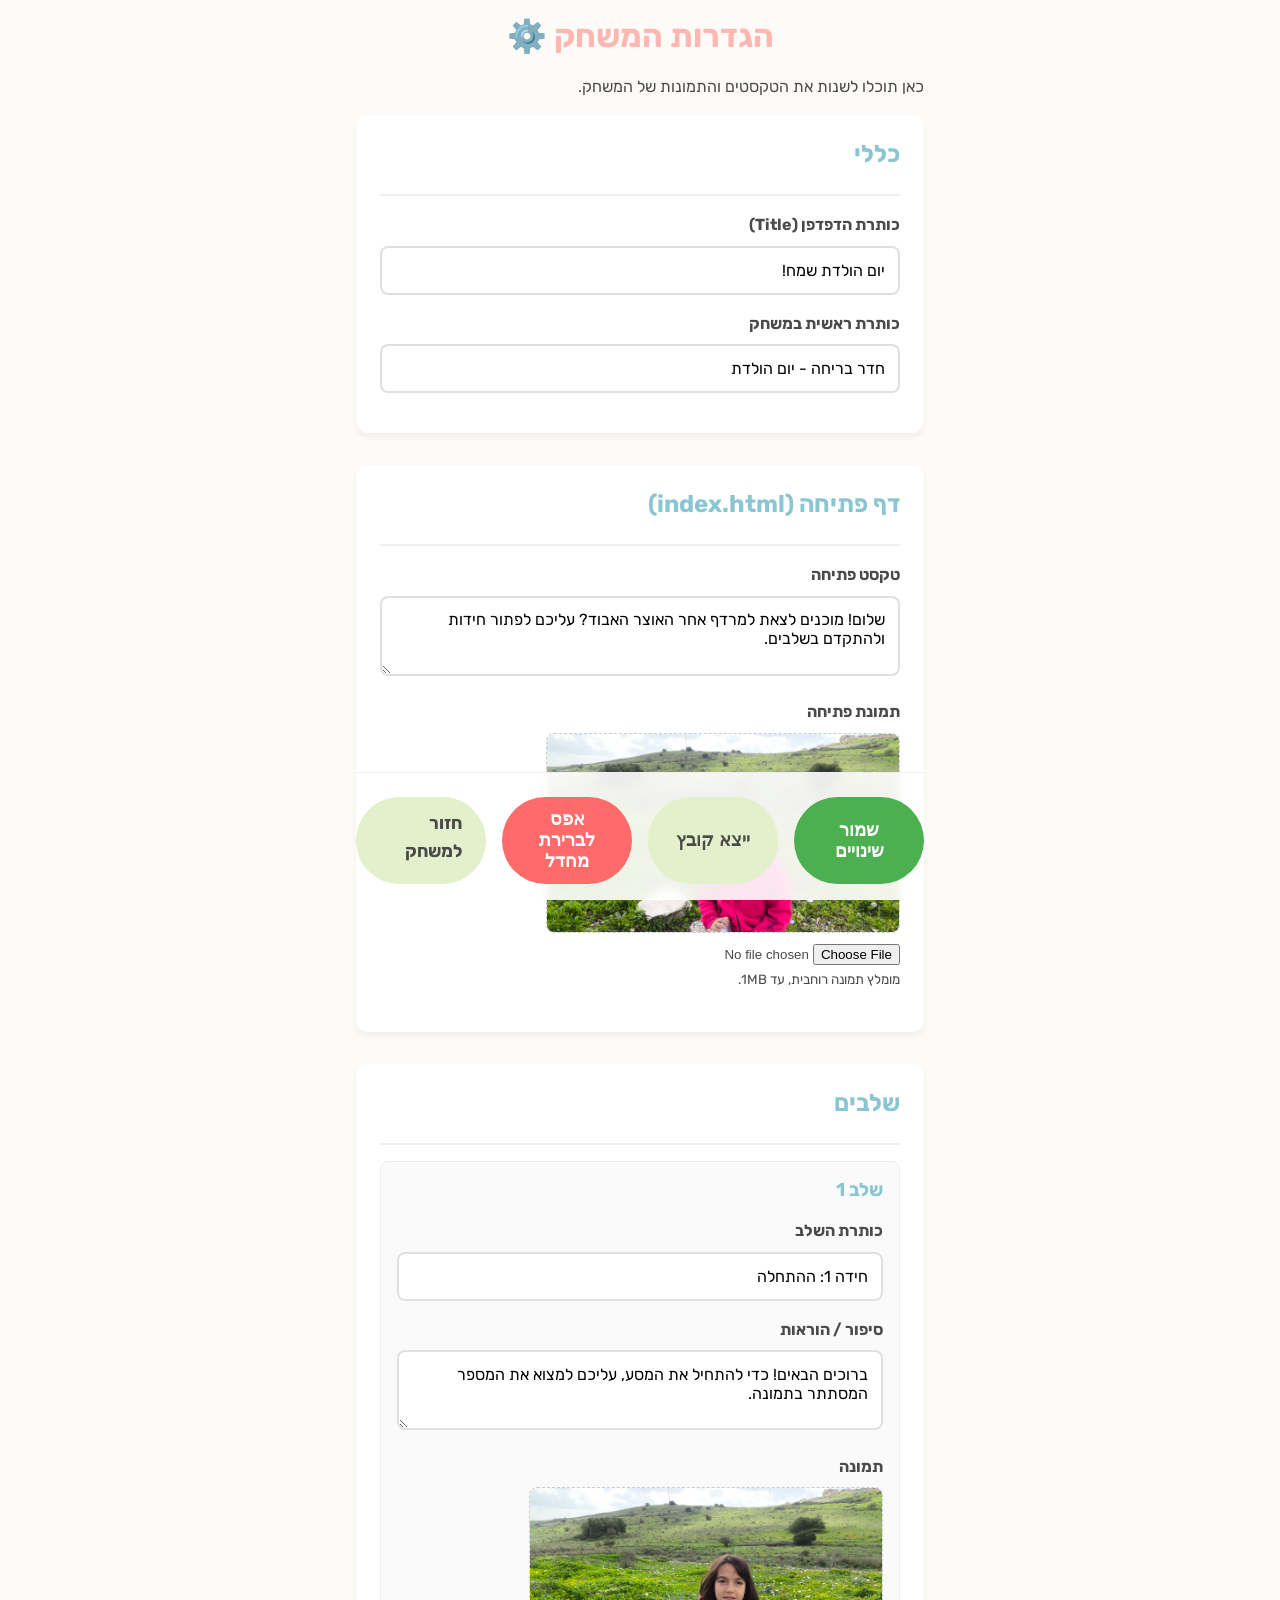
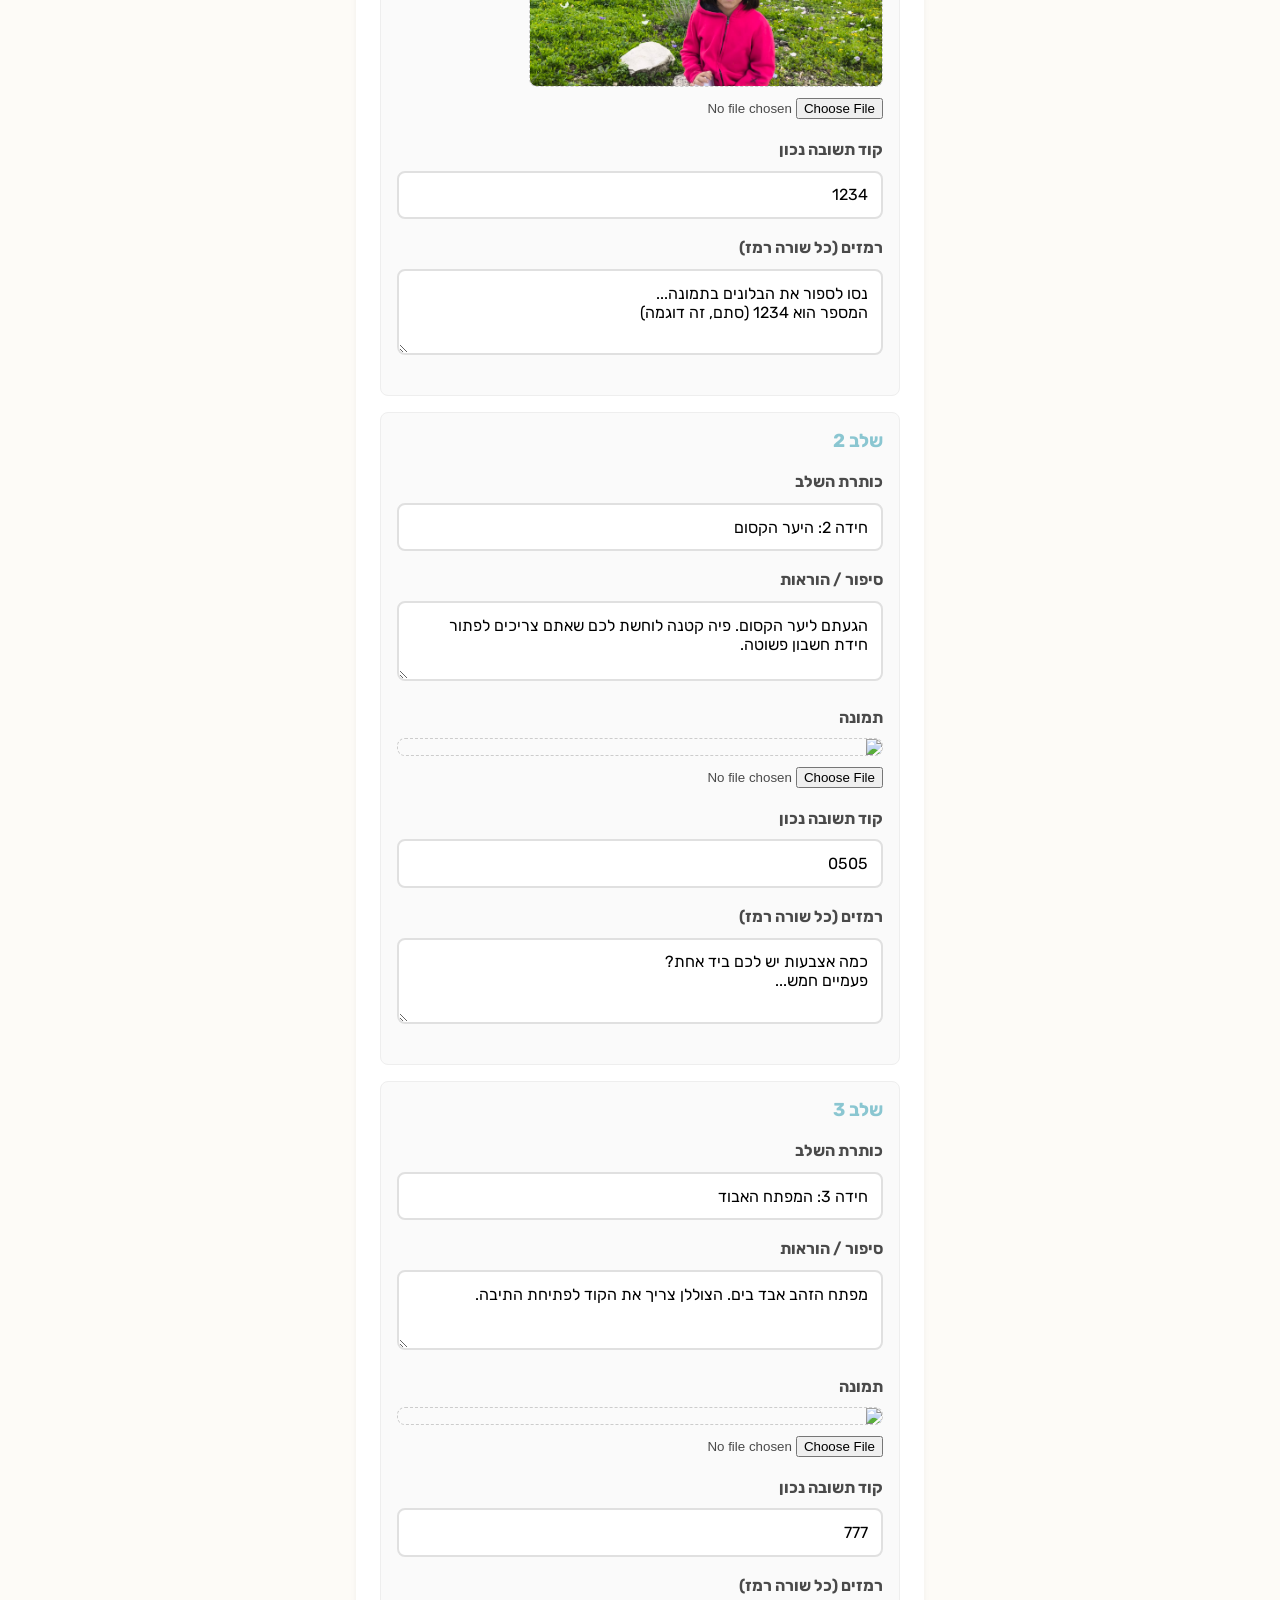
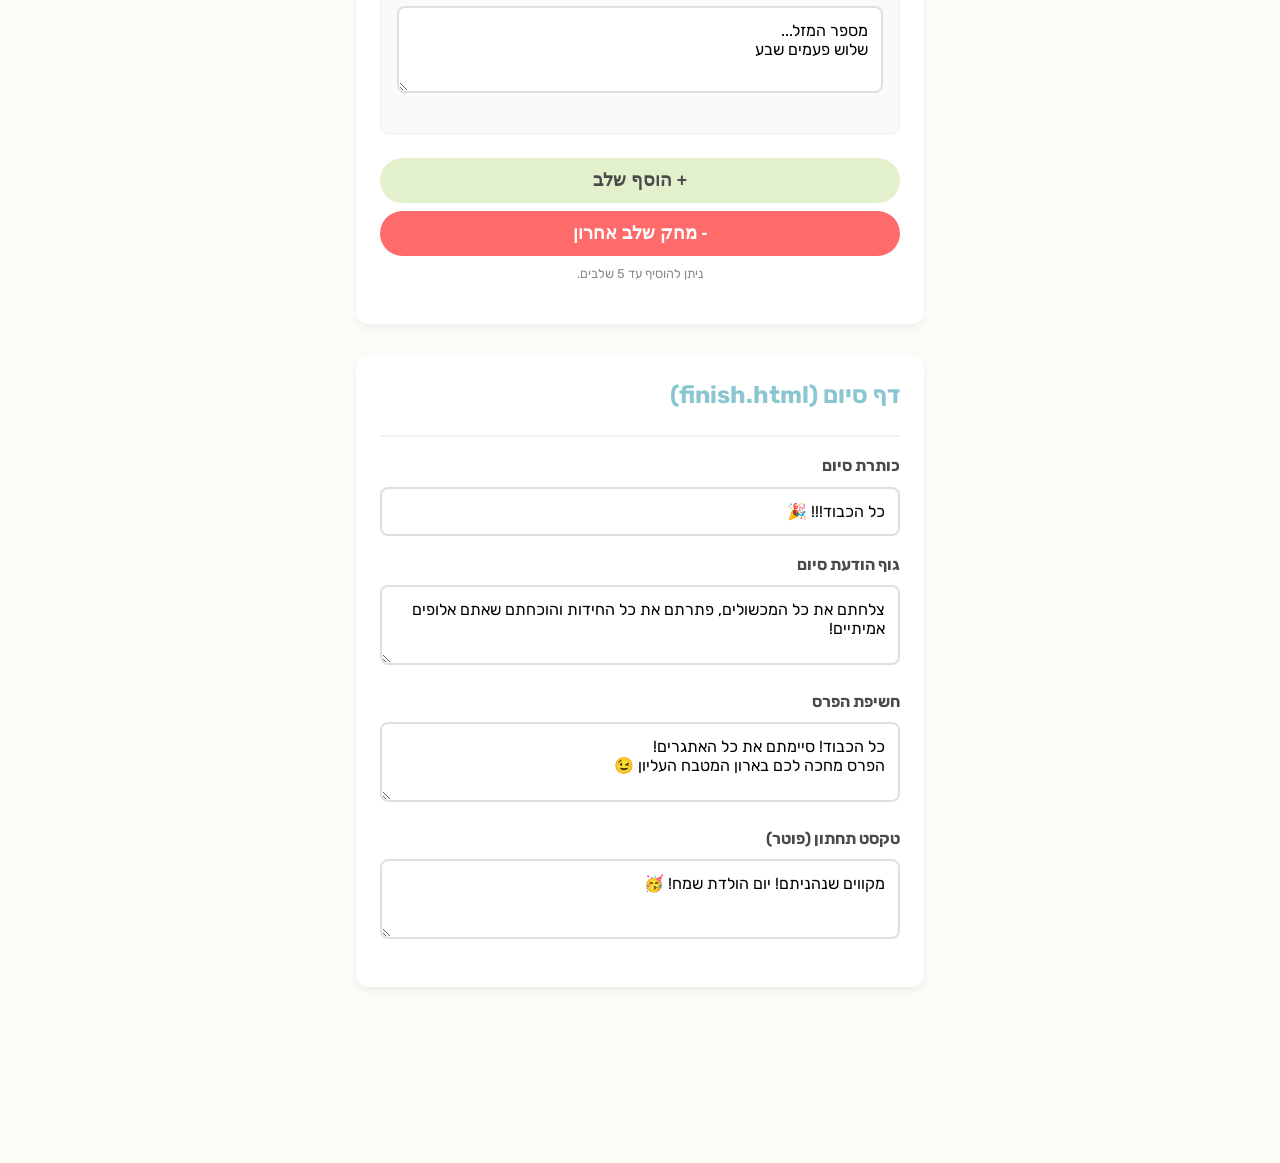
==== setup.html @ d7bb75f8 "init" ====
<!DOCTYPE html>
<html lang="he" dir="rtl">

<head>
    <meta charset="UTF-8">
    <meta name="viewport" content="width=device-width, initial-scale=1.0">
    <title>הגדרות המשחק</title>
    <link rel="stylesheet" href="assets/styles.css">
    <link href="https://fonts.googleapis.com/css2?family=Rubik:wght@400;700&display=swap" rel="stylesheet">
    <style>
        .config-section {
            background: #fff;
            border-radius: 12px;
            padding: 1.5rem;
            margin-bottom: 2rem;
            box-shadow: 0 4px 6px rgba(0, 0, 0, 0.05);
        }

        .config-header {
            display: flex;
            justify-content: space-between;
            align-items: center;
            margin-bottom: 1rem;
            border-bottom: 2px solid #f0f0f0;
            padding-bottom: 0.5rem;
        }

        .form-group {
            margin-bottom: 1rem;
        }

        label {
            display: block;
            margin-bottom: 0.5rem;
            font-weight: bold;
            color: var(--color-text);
        }

        input[type="text"],
        textarea {
            width: 100%;
            padding: 0.8rem;
            border: 2px solid #e0e0e0;
            border-radius: 8px;
            font-family: inherit;
            font-size: 1rem;
        }

        textarea {
            resize: vertical;
            min-height: 80px;
        }

        .image-preview {
            max-width: 100%;
            height: auto;
            max-height: 200px;
            border-radius: 8px;
            margin-top: 0.5rem;
            display: block;
            border: 1px dashed #ccc;
        }

        .stage-item {
            border: 1px solid #eee;
            padding: 1rem;
            border-radius: 8px;
            margin-bottom: 1rem;
            background: #fafafa;
        }

        .hints-list textarea {
            margin-bottom: 0.5rem;
        }

        .actions-bar {
            position: sticky;
            bottom: 0;
            background: rgba(255, 255, 255, 0.9);
            padding: 1rem 0;
            border-top: 1px solid #eee;
            display: flex;
            gap: 1rem;
            justify-content: center;
            backdrop-filter: blur(5px);
        }

        .btn-danger {
            background-color: #ff6b6b;
            color: white;
        }

        .file-input-wrapper {
            margin-top: 0.5rem;
        }
    </style>
</head>

<body>
    <div class="container">
        <h1>הגדרות המשחק ⚙️</h1>
        <p>כאן תוכלו לשנות את הטקסטים והתמונות של המשחק.</p>

        <form id="config-form">
            <!-- General Settings -->
            <div class="config-section">
                <div class="config-header">
                    <h2>כללי</h2>
                </div>
                <div class="form-group">
                    <label>כותרת הדפדפן (Title)</label>
                    <input type="text" name="title" id="title">
                </div>
                <div class="form-group">
                    <label>כותרת ראשית במשחק</label>
                    <input type="text" name="gameTitle" id="gameTitle">
                </div>
            </div>

            <!-- Welcome Page -->
            <div class="config-section">
                <div class="config-header">
                    <h2>דף פתיחה (index.html)</h2>
                </div>
                <div class="form-group">
                    <label>טקסט פתיחה</label>
                    <textarea name="welcomeText" id="welcomeText"></textarea>
                </div>
                <div class="form-group">
                    <label>תמונת פתיחה</label>
                    <img id="preview-welcomeImage" class="image-preview" src="">
                    <div class="file-input-wrapper">
                        <input type="file" accept="image/*" onchange="handleImageUpload(this, 'welcomeImage')">
                        <input type="hidden" name="welcomeImage" id="welcomeImage">
                    </div>
                    <small>מומלץ תמונה רוחבית, עד 1MB.</small>
                </div>
            </div>

            <!-- Stages -->
            <div class="config-section">
                <div class="config-header">
                    <h2>שלבים</h2>
                </div>
                <div id="stages-container">
                    <!-- Stages will be injected here -->
                </div>
                <div style="margin-top: 1rem; text-align: center;">
                    <button type="button" class="btn btn-secondary" onclick="addStage()">+ הוסף שלב</button>
                    <button type="button" class="btn btn-danger" onclick="removeStage()">- מחק שלב אחרון</button>
                    <p style="font-size: 0.8rem; color: #888; margin-top: 0.5rem;">ניתן להוסיף עד 5 שלבים.</p>
                </div>
            </div>

            <!-- Finish Page -->
            <div class="config-section">
                <div class="config-header">
                    <h2>דף סיום (finish.html)</h2>
                </div>
                <div class="form-group">
                    <label>כותרת סיום</label>
                    <input type="text" name="finishTitle" id="finishTitle">
                </div>
                <div class="form-group">
                    <label>גוף הודעת סיום</label>
                    <textarea name="finishBody" id="finishBody"></textarea>
                </div>
                <div class="form-group">
                    <label>חשיפת הפרס</label>
                    <textarea name="finalPrizeText" id="finalPrizeText"></textarea>
                </div>
                <div class="form-group">
                    <label>טקסט תחתון (פוטר)</label>
                    <textarea name="finishFooter" id="finishFooter"></textarea>
                </div>
            </div>

            <div class="actions-bar">
                <button type="button" class="btn" style="background-color: #4CAF50;" onclick="saveConfig()">שמור
                    שינויים</button>
                <button type="button" class="btn btn-secondary" onclick="exportConfig()">ייצא קובץ</button>
                <button type="button" class="btn btn-danger" onclick="resetToDefaults()">אפס לברירת מחדל</button>
                <a href="index.html" class="btn btn-secondary">חזור למשחק</a>
            </div>
        </form>
    </div>

    <!-- Load Config Logic -->
    <script src="assets/game-config.js"></script>
    <script>
        // Use the global GAME_CONFIG loaded from game-config.js
        // It already handles localStorage logic!

        // Populate Form
        document.addEventListener('DOMContentLoaded', () => {
            loadFormFromConfig();
        });

        function loadFormFromConfig() {
            // General
            document.getElementById('title').value = GAME_CONFIG.title;
            document.getElementById('gameTitle').value = GAME_CONFIG.gameTitle;

            // Welcome
            document.getElementById('welcomeText').value = GAME_CONFIG.welcomeText;
            document.getElementById('welcomeImage').value = GAME_CONFIG.welcomeImage;
            document.getElementById('preview-welcomeImage').src = GAME_CONFIG.welcomeImage;

            // Finish
            document.getElementById('finishTitle').value = GAME_CONFIG.finishTitle;
            document.getElementById('finishBody').value = GAME_CONFIG.finishBody;
            document.getElementById('finalPrizeText').value = GAME_CONFIG.finalPrizeText;
            document.getElementById('finishFooter').value = GAME_CONFIG.finishFooter;

            // Stages
            renderStages();
        }

        function renderStages() {
            const container = document.getElementById('stages-container');
            container.innerHTML = '';

            GAME_CONFIG.stages.forEach((stage, index) => {
                const el = document.createElement('div');
                el.className = 'stage-item';
                el.innerHTML = `
                    <h3>שלב ${stage.id}</h3>
                    <div class="form-group">
                        <label>כותרת השלב</label>
                        <input type="text" value="${stage.title}" oninput="updateStage(${index}, 'title', this.value)">
                    </div>
                    <div class="form-group">
                        <label>סיפור / הוראות</label>
                        <textarea oninput="updateStage(${index}, 'story', this.value)">${stage.story}</textarea>
                    </div>
                    <div class="form-group">
                        <label>תמונה</label>
                        <img id="preview-stage-${index}" class="image-preview" src="${stage.image}">
                        <div class="file-input-wrapper">
                            <input type="file" accept="image/*" onchange="handleImageUpload(this, 'stage-${index}', ${index})">
                        </div>
                    </div>
                    <div class="form-group">
                        <label>קוד תשובה נכון</label>
                        <input type="text" value="${stage.correctCode}" oninput="updateStage(${index}, 'correctCode', this.value)">
                    </div>
                    <div class="form-group">
                        <label>רמזים (כל שורה רמז)</label>
                        <textarea rows="3" oninput="updateStageHints(${index}, this.value)">${stage.hints.join('\n')}</textarea>
                    </div>
                `;
                container.appendChild(el);
            });
        }

        // Updates local config object in memory (not saved yet)
        function updateStage(index, key, value) {
            GAME_CONFIG.stages[index][key] = value;
        }

        function updateStageHints(index, text) {
            GAME_CONFIG.stages[index].hints = text.split('\n').filter(line => line.trim() !== '');
        }

        function addStage() {
            if (GAME_CONFIG.stages.length >= 5) {
                alert('ניתן להגדיר מקסימום 5 שלבים במשחק זה.');
                return;
            }
            const newId = GAME_CONFIG.stages.length + 1;
            GAME_CONFIG.stages.push({
                id: newId,
                title: `חידה ${newId}`,
                story: "",
                image: "assets/img/stage1.jpg", // Default placeholder
                correctCode: "",
                hints: []
            });
            renderStages();
        }

        function removeStage() {
            if (GAME_CONFIG.stages.length <= 1) {
                alert('חייב להיות לפחות שלב אחד.');
                return;
            }
            if (confirm('האם אתם בטוחים שברצונכם למחוק את השלב האחרון?')) {
                GAME_CONFIG.stages.pop();
                renderStages();
            }
        }

        function handleImageUpload(input, targetId, stageIndex = null) {
            if (input.files && input.files[0]) {
                const reader = new FileReader();

                reader.onload = function (e) {
                    const result = e.target.result;

                    // Update Preview
                    if (stageIndex !== null) {
                        document.getElementById(`preview-stage-${stageIndex}`).src = result;
                        GAME_CONFIG.stages[stageIndex].image = result;
                    } else {
                        // General images like welcome
                        document.getElementById(`preview-${targetId}`).src = result;
                        document.getElementById(targetId).value = result;
                        GAME_CONFIG[targetId] = result;
                    }
                }

                reader.readAsDataURL(input.files[0]);
            }
        }

        function saveConfig() {
            // Gather top-level fields again just in case
            GAME_CONFIG.title = document.getElementById('title').value;
            GAME_CONFIG.gameTitle = document.getElementById('gameTitle').value;
            GAME_CONFIG.welcomeText = document.getElementById('welcomeText').value;
            GAME_CONFIG.welcomeImage = document.getElementById('welcomeImage').value; // already updated by handleImageUpload if changed

            GAME_CONFIG.finishTitle = document.getElementById('finishTitle').value;
            GAME_CONFIG.finishBody = document.getElementById('finishBody').value;
            GAME_CONFIG.finalPrizeText = document.getElementById('finalPrizeText').value;
            GAME_CONFIG.finishFooter = document.getElementById('finishFooter').value;

            try {
                const json = JSON.stringify(GAME_CONFIG);
                localStorage.setItem('BIRTHDAY_GAME_CONFIG', json);
                alert('ההגדרות נשמרו בהצלחה!');
            } catch (e) {
                alert('שגיאה בשמירה (אולי התמונות כבדות מדי?): ' + e.message);
            }
        }

        function resetToDefaults() {
            if (confirm('האם לאפס את כל ההגדרות לברירת המחדל? פעולה זו תמחק את כל השינויים.')) {
                localStorage.removeItem('BIRTHDAY_GAME_CONFIG');
                location.reload();
            }
        }

        function exportConfig() {
            const dataStr = "data:text/json;charset=utf-8," + encodeURIComponent(JSON.stringify(GAME_CONFIG, null, 2));
            const downloadAnchorNode = document.createElement('a');
            downloadAnchorNode.setAttribute("href", dataStr);
            downloadAnchorNode.setAttribute("download", "game_config.json");
            document.body.appendChild(downloadAnchorNode); // required for firefox
            downloadAnchorNode.click();
            downloadAnchorNode.remove();
        }
    </script>
</body>

</html>
---- assets/styles.css ----
:root {
    /* Pastel Theme Colors */
    --color-bg: #fdfbf7;
    --color-primary: #8ac6d1; /* Soft Blue */
    --color-secondary: #ffb7b2; /* Soft Red/Pink */
    --color-accent: #e2f0cb; /* Soft Green */
    --color-text: #4a4a4a;
    --color-text-light: #7a7a7a;
    --color-success: #98ddca;
    --color-error: #ff9aa2;
    --color-white: #ffffff;
    
    /* Spacing & Layout */
    --spacing-xs: 0.5rem;
    --spacing-sm: 1rem;
    --spacing-md: 1.5rem;
    --spacing-lg: 2rem;
    --border-radius: 16px;
    --card-shadow: 0 8px 24px rgba(149, 157, 165, 0.1);
    
    /* Typography */
    --font-family: 'Rubik', 'Segoe UI', Tahoma, Geneva, Verdana, sans-serif;
}

/* Base Reset & Setup */
* {
    box-sizing: border-box;
    margin: 0;
    padding: 0;
}

html {
    font-size: 16px;
    height: 100%;
}

body {
    font-family: var(--font-family);
    background-color: var(--color-bg);
    color: var(--color-text);
    direction: rtl;
    text-align: right;
    display: flex;
    flex-direction: column;
    min-height: 100vh;
    line-height: 1.6;
}

/* Layout Utilities */
.container {
    width: 100%;
    max-width: 600px; /* Mobile first, but constrained on desktop */
    margin: 0 auto;
    padding: var(--spacing-sm);
    flex: 1;
    display: flex;
    flex-direction: column;
    justify-content: center;
}

/* Typography */
h1, h2, h3 {
    color: var(--color-primary);
    margin-bottom: var(--spacing-sm);
    line-height: 1.3;
}

h1 {
    font-size: 2rem;
    text-align: center;
    color: var(--color-secondary);
}

p {
    margin-bottom: var(--spacing-sm);
}

/* Components: Card */
.card {
    background: var(--color-white);
    border-radius: var(--border-radius);
    padding: var(--spacing-lg);
    box-shadow: var(--card-shadow);
    text-align: center;
    transition: transform 0.3s ease;
}

.card:hover {
    transform: translateY(-5px);
}

/* Components: Image */
.stage-image {
    width: 100%;
    height: 250px;
    object-fit: cover;
    border-radius: var(--border-radius);
    margin-bottom: var(--spacing-md);
    background-color: #eee; /* Placeholder color */
}

/* Components: Input */
.code-input-group {
    margin: var(--spacing-md) 0;
}

.code-input {
    width: 100%;
    padding: 12px;
    font-size: 1.2rem;
    border: 2px solid var(--color-primary);
    border-radius: 12px;
    text-align: center;
    outline: none;
    transition: border-color 0.3s;
    font-family: monospace; /* Better for codes */
}

.code-input:focus {
    border-color: var(--color-secondary);
    box-shadow: 0 0 0 3px rgba(255, 183, 178, 0.3);
}

/* Components: Buttons */
.btn {
    display: inline-block;
    padding: 12px 24px;
    font-size: 1.1rem;
    font-weight: bold;
    color: var(--color-white);
    background-color: var(--color-primary);
    border: none;
    border-radius: 50px;
    cursor: pointer;
    text-decoration: none;
    transition: all 0.2s ease;
    width: 100%;
    margin-top: var(--spacing-xs);
}

.btn:hover, .btn:focus {
    background-color: #7ab8c3; /* Darker shade of primary */
    transform: scale(1.02);
    box-shadow: 0 4px 12px rgba(138, 198, 209, 0.4);
}

.btn:active {
    transform: scale(0.98);
}

.btn-secondary {
    background-color: var(--color-accent);
    color: var(--color-text);
}

.btn-secondary:hover {
    background-color: #d4e6bc;
}

.btn-small {
    padding: 8px 16px;
    font-size: 0.9rem;
    width: auto;
}

/* Components: Hints */
.hints-container {
    margin-top: var(--spacing-md);
    border-top: 2px dashed #eee;
    padding-top: var(--spacing-sm);
}

.hint-box {
    background-color: #f0f8ff;
    padding: var(--spacing-sm);
    border-radius: 8px;
    margin-top: var(--spacing-xs);
    font-size: 0.95rem;
    display: none; /* Hidden by default */
    animation: fadeIn 0.5s ease;
}

.hint-box.visible {
    display: block;
}

/* Components: Feedback */
.feedback {
    margin-top: var(--spacing-sm);
    font-weight: bold;
    min-height: 1.6em; /* Prevent layout jump */
}

.feedback.error {
    color: var(--color-error);
    animation: shake 0.4s ease;
}

.feedback.success {
    color: var(--color-success);
}

/* Animations */
@keyframes fadeIn {
    from { opacity: 0; transform: translateY(10px); }
    to { opacity: 1; transform: translateY(0); }
}

@keyframes shake {
    0%, 100% { transform: translateX(0); }
    25% { transform: translateX(-5px); }
    75% { transform: translateX(5px); }
}

/* Accessibility: Reduced Motion */
@media (prefers-reduced-motion: reduce) {
    * {
        animation-duration: 0.01ms !important;
        animation-iteration-count: 1 !important;
        transition-duration: 0.01ms !important;
        scroll-behavior: auto !important;
    }
    
    .card:hover {
        transform: none;
    }
}

/* Accessibility: High Contrast / Focus */
*:focus-visible {
    outline: 3px solid var(--color-secondary);
    outline-offset: 2px;
}

/* Utility: Hidden but accessible */
.visually-hidden {
    position: absolute;
    width: 1px;
    height: 1px;
    padding: 0;
    margin: -1px;
    overflow: hidden;
    clip: rect(0, 0, 0, 0);
    white-space: nowrap;
    border: 0;
}

/* Layout: Footer */
footer {
    text-align: center;
    padding: var(--spacing-sm);
    font-size: 0.8rem;
    color: var(--color-text-light);
    margin-top: auto;
}
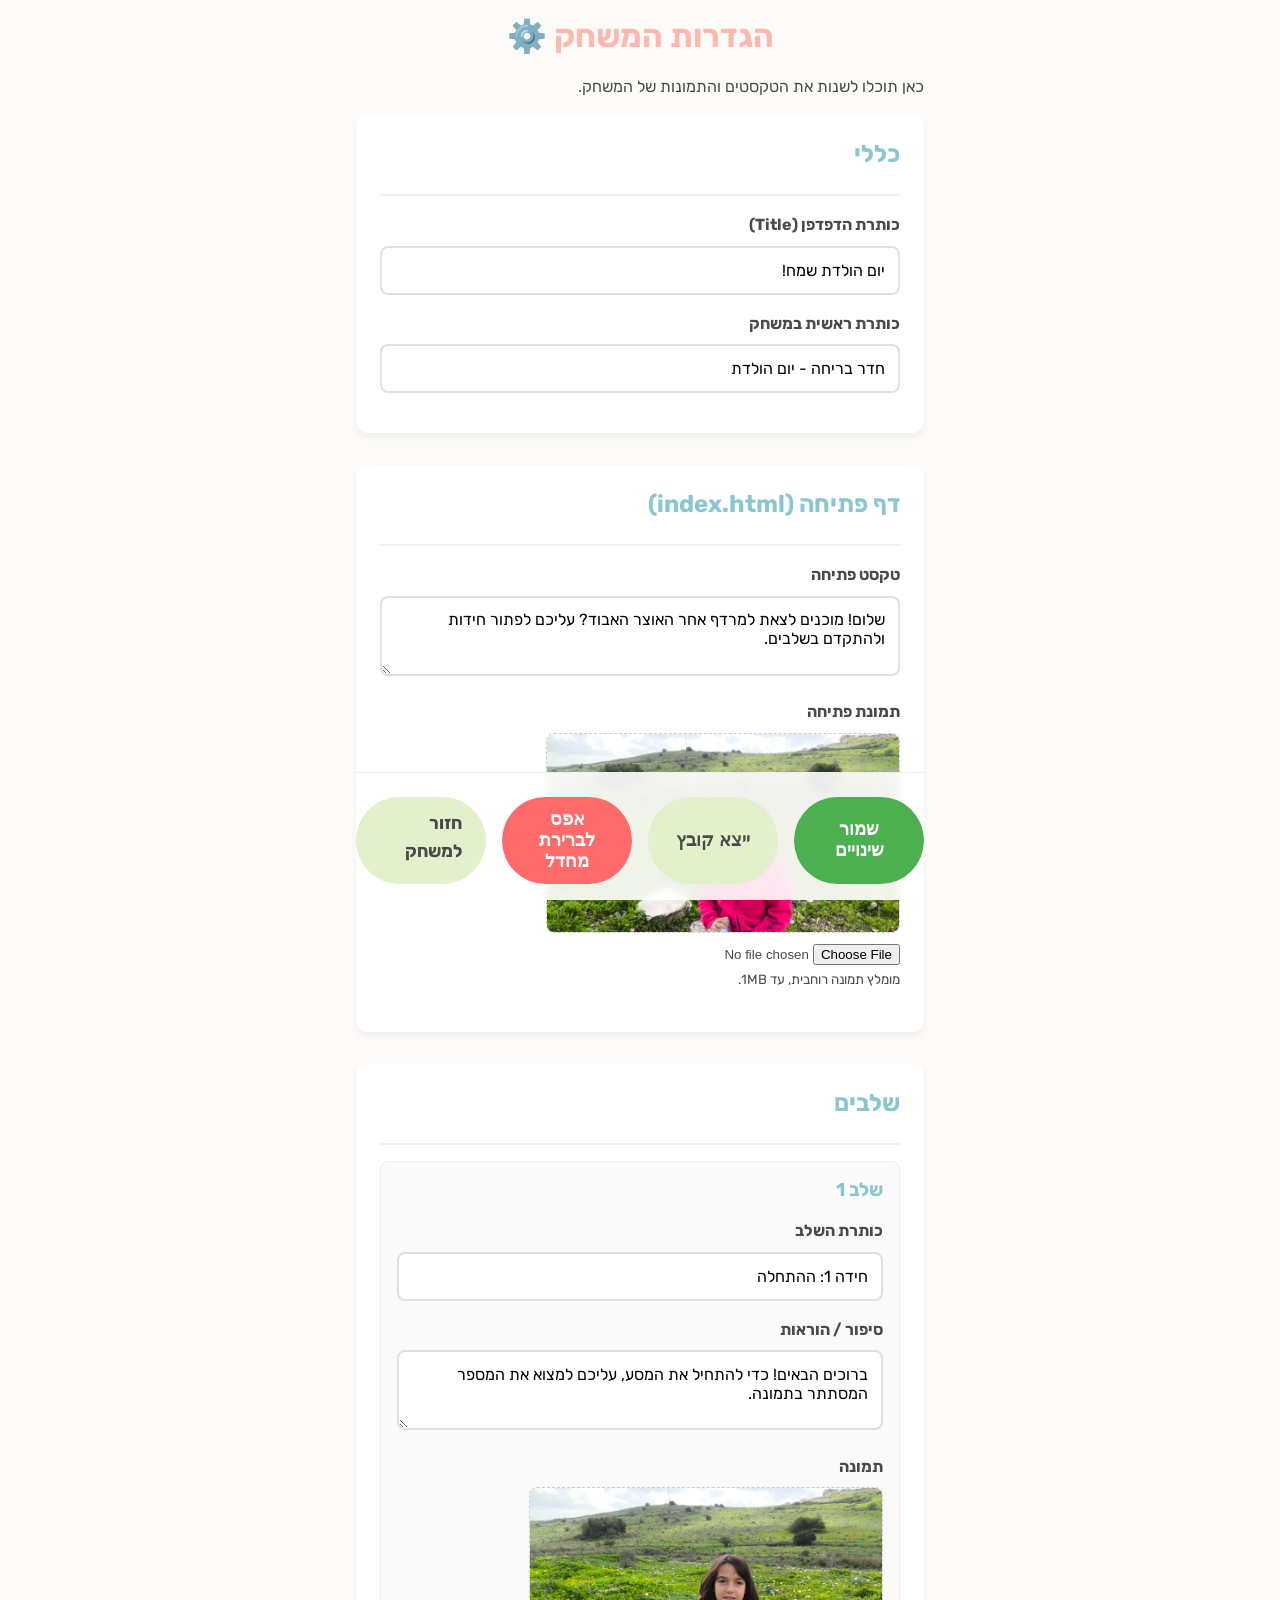
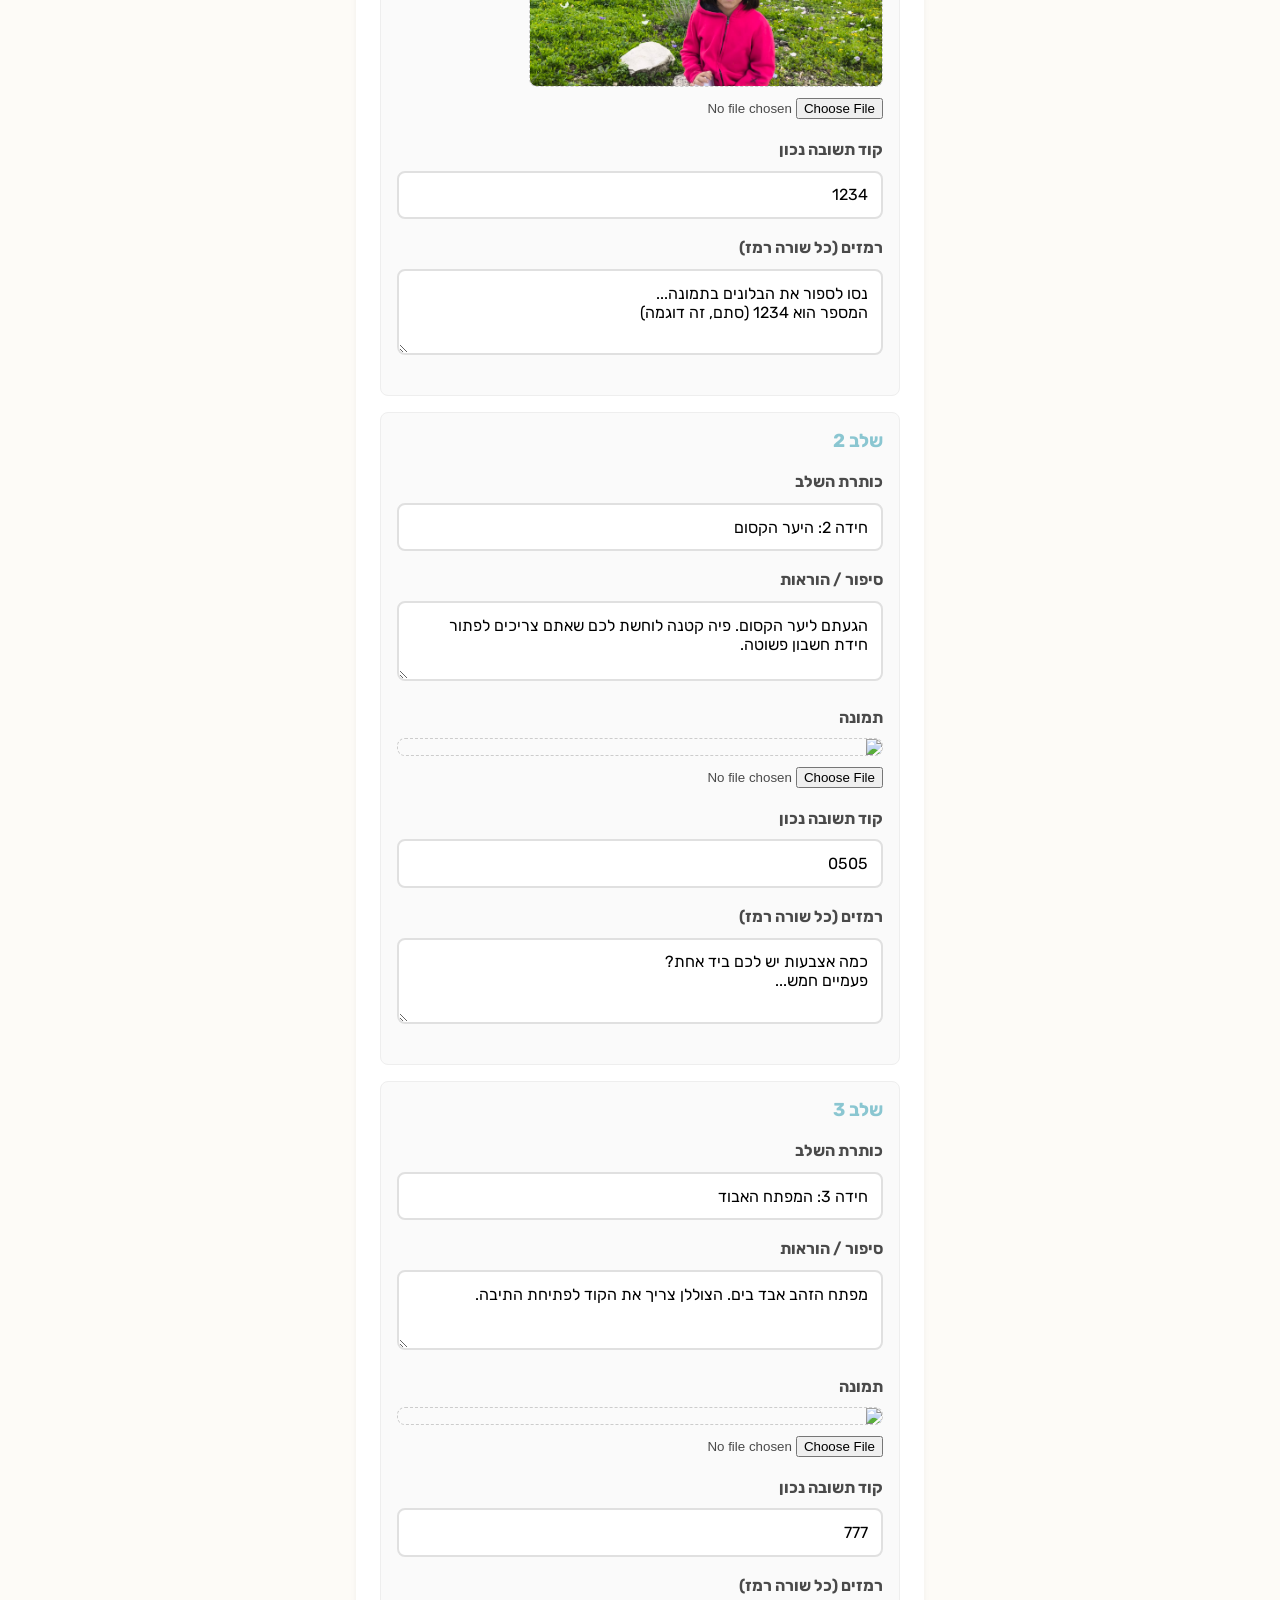
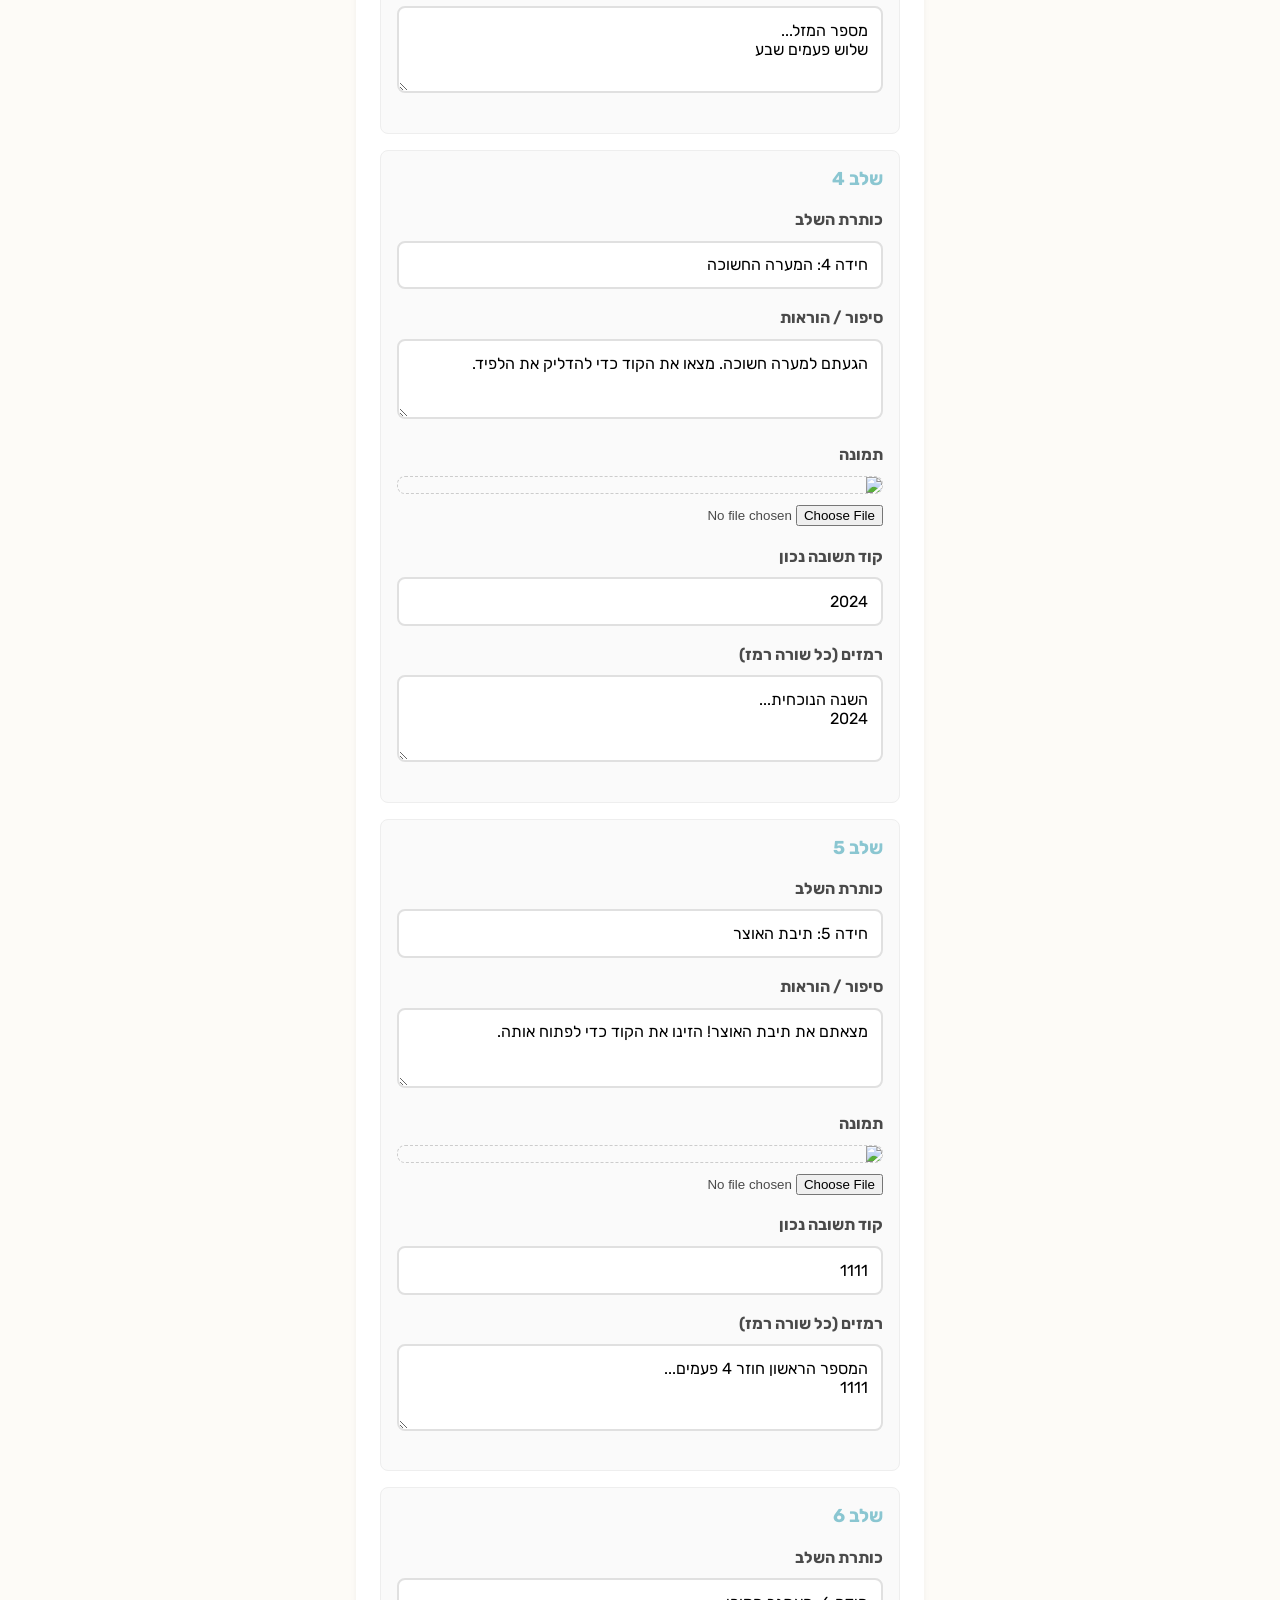
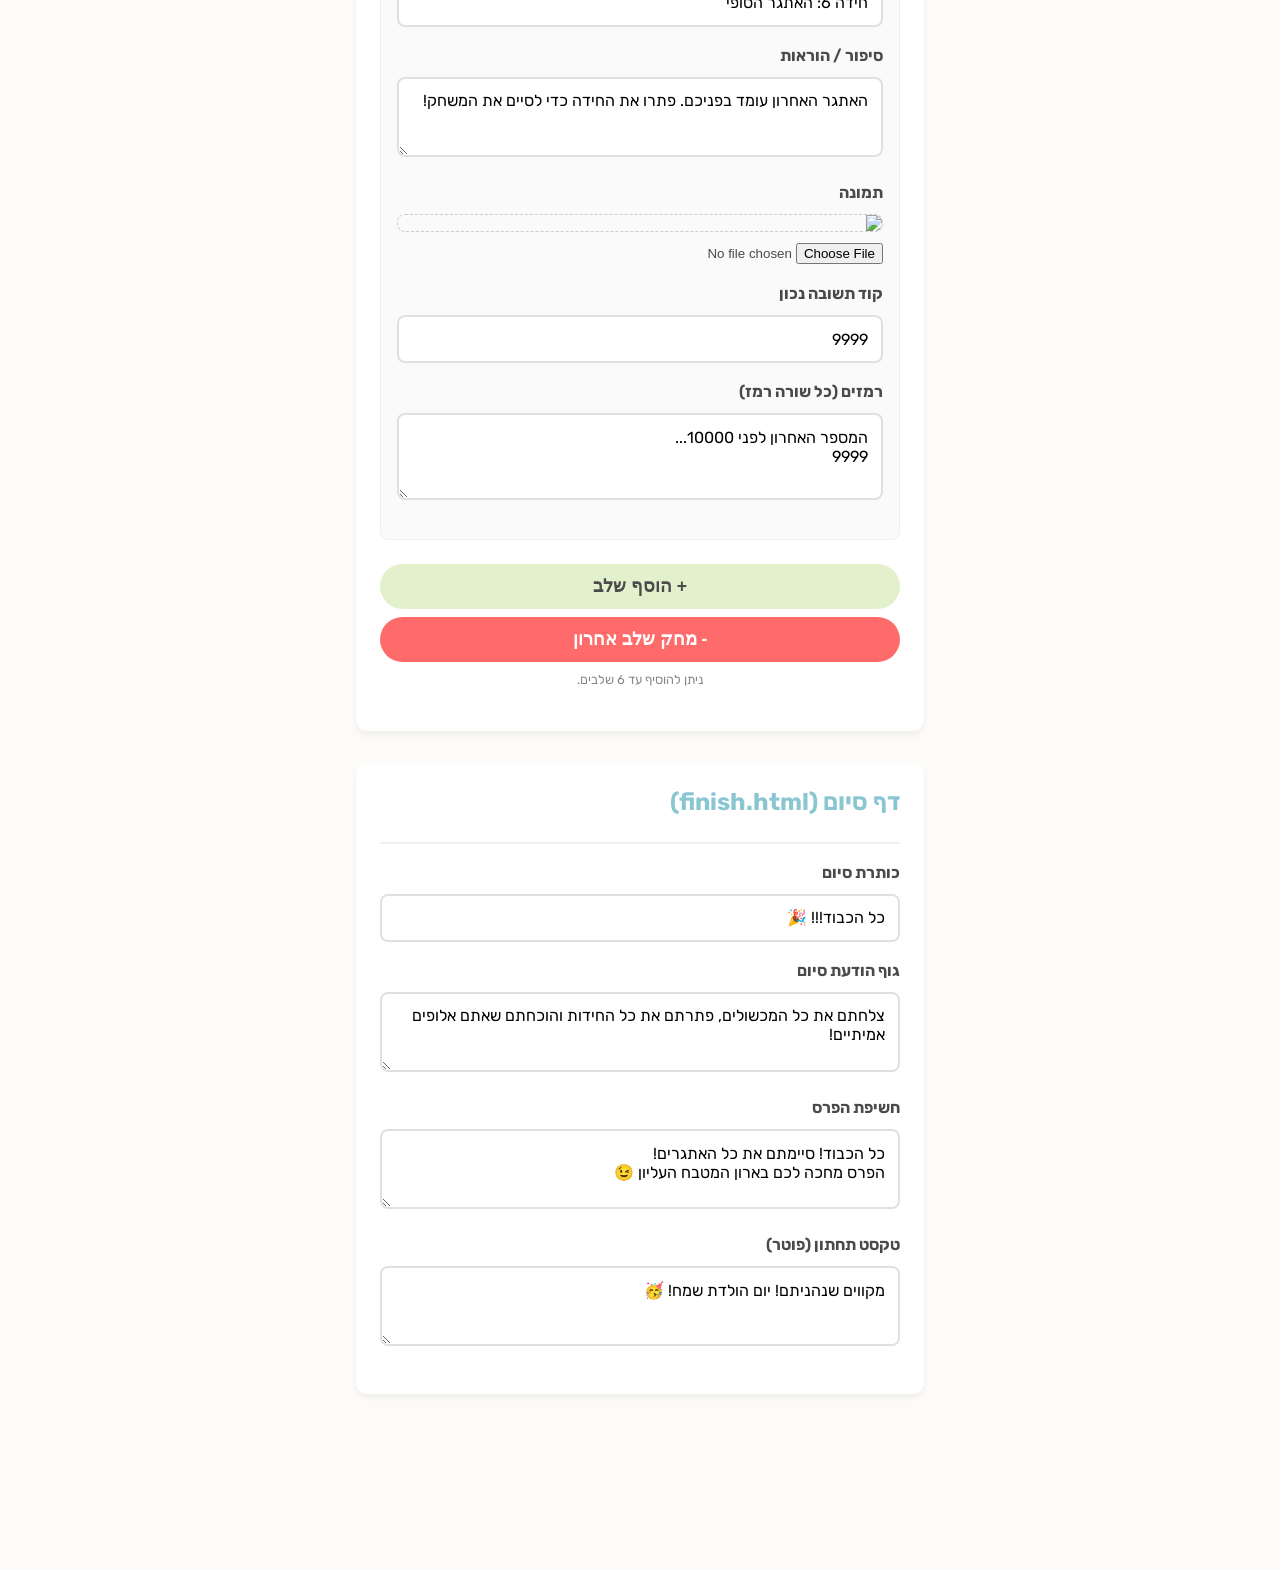
==== commit b357ca30: "all in one" ====
--- a/setup.html
+++ b/setup.html
@@ -148,7 +148,7 @@
                 <div style="margin-top: 1rem; text-align: center;">
                     <button type="button" class="btn btn-secondary" onclick="addStage()">+ הוסף שלב</button>
                     <button type="button" class="btn btn-danger" onclick="removeStage()">- מחק שלב אחרון</button>
-                    <p style="font-size: 0.8rem; color: #888; margin-top: 0.5rem;">ניתן להוסיף עד 5 שלבים.</p>
+                    <p style="font-size: 0.8rem; color: #888; margin-top: 0.5rem;">ניתן להוסיף עד 6 שלבים.</p>
                 </div>
             </div>
 
@@ -263,8 +263,8 @@
         }
 
         function addStage() {
-            if (GAME_CONFIG.stages.length >= 5) {
-                alert('ניתן להגדיר מקסימום 5 שלבים במשחק זה.');
+            if (GAME_CONFIG.stages.length >= 6) {
+                alert('ניתן להגדיר מקסימום 6 שלבים במשחק זה.');
                 return;
             }
             const newId = GAME_CONFIG.stages.length + 1;
